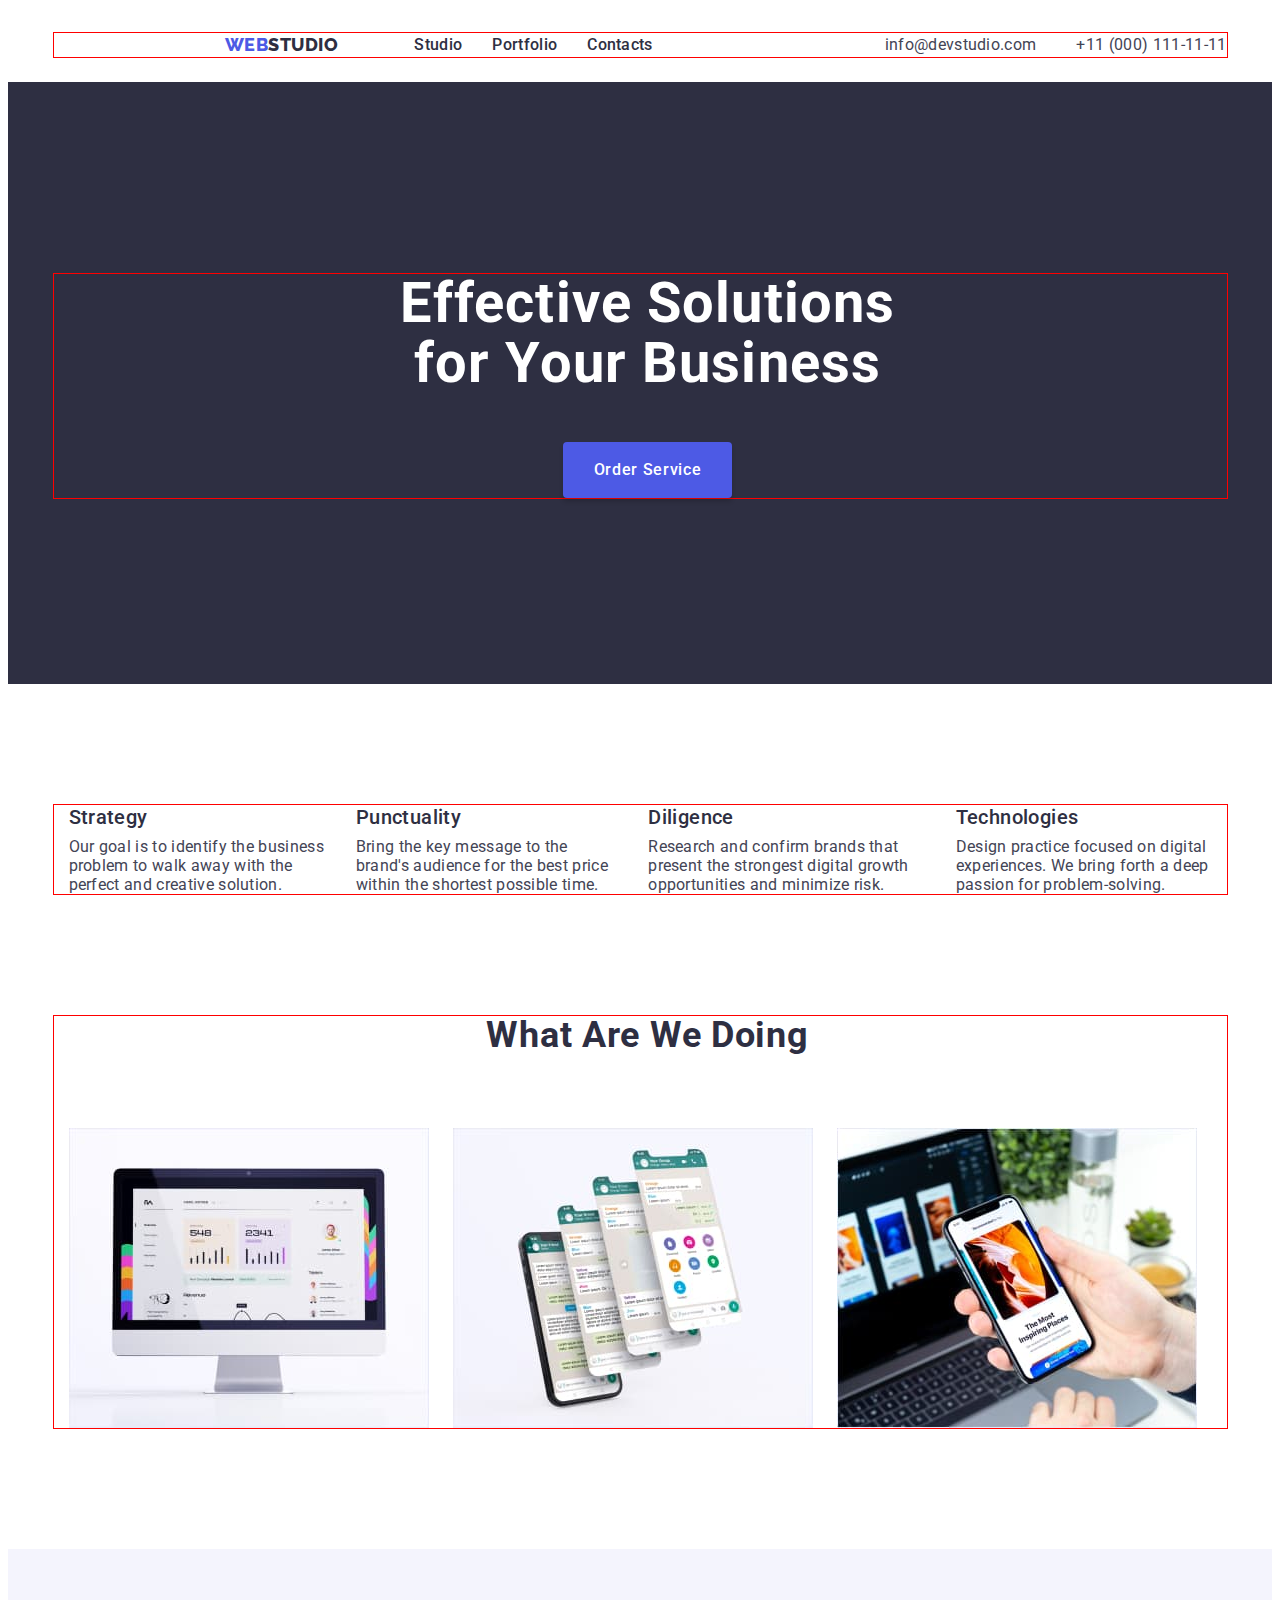
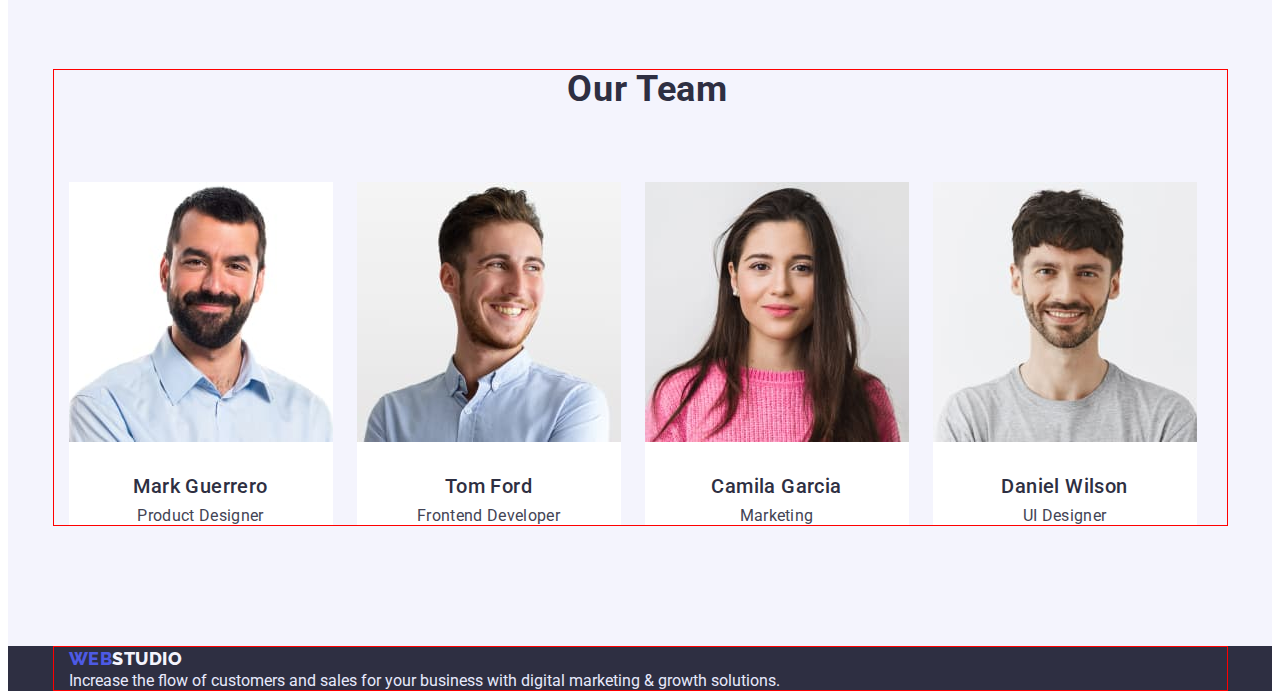
==== index.html @ a872ebbd "Add files via upload" ====
<!DOCTYPE html>
<html lang="en">
  <head>
    <meta charset="UTF-8" />
    <meta http-equiv="X-UA-Compatible" content="IE=edge" />
    <meta name="viewport" content="width=device-width, initial-scale=1.0" />
    <title>WebStudio</title>
    <link rel="preconnect" href="https://fonts.googleapis.com" />
    <link rel="preconnect" href="https://fonts.gstatic.com" crossorigin />
    <link
      href="https://fonts.googleapis.com/css2?family=Raleway:wght@800&family=Roboto:wght@400;500;700;900&display=swap"
      rel="stylesheet"
    />
    <link
      rel="stylesheet"
      href="https://cdnjs.cloudflare.com/ajax/libs/modern-normalize/1.1.0/modern-normalize.min.css"
      integrity="sha512-wpPYUAdjBVSE4KJnH1VR1HeZfpl1ub8YT/NKx4PuQ5NmX2tKuGu6U/JRp5y+Y8XG2tV+wKQpNHVUX03MfMFn9Q=="
      crossorigin="anonymous"
      referrerpolicy="no-referrer"
    />
    <link rel="stylesheet" href="./css/styles.css" />
  </head>
  <body>
    <!--HEADER-->
    <header class="page-header">
      <div class="container header-container">
        <nav class="main-navigation">
          <a class="cite-logo link" href=""
            ><span class="logo-color">WEB</span>STUDIO</a
          >
          <ul class="menu list">
            <li class="menu-item">
              <a class="menu-link link" href="./index.html">Studio</a>
            </li>
            <li class="menu-item">
              <a class="menu-link link" href="./portfolio.html">Portfolio</a>
            </li>
            <li class="menu-item">
              <a class="menu-link link" href="">Contacts</a>
            </li>
          </ul>
        </nav>
        <address class="address">
          <ul class="address-menu list">
            <li>
              <a class="address-link link" href="mailto:info@devstudio.com"
                >info@devstudio.com</a
              >
            </li>
            <li>
              <a class="address-link link" href="tel:+110001111111"
                >+11 (000) 111-11-11</a
              >
            </li>
          </ul>
        </address>
      </div>
    </header>
    <main>
      <section class="hero">
        <div class="container hero-container">
          <h1 class="hero-title">Effective Solutions for Your Business</h1>
          <button class="modal-btn" type="button">Order Service</button>
        </div>
      </section>
      <!--BENEFITS-->
      <section class="benefits">
        <div class="container benefits-container">
          <h2 class="visually-hidden">Our advantages</h2>
          <ul class="benefits-list list">
            <li class="benefits-item">
              <h3 class="benefits-title">Strategy</h3>
              <p class="benefits-description">
                Our goal is to identify the business problem to walk away with
                the perfect and creative solution.
              </p>
            </li>
            <li class="benefits-item">
              <h3 class="benefits-title">Punctuality</h3>
              <p class="benefits-description">
                Bring the key message to the brand's audience for the best price
                within the shortest possible time.
              </p>
            </li>
            <li class="benefits-item">
              <h3 class="benefits-title">Diligence</h3>
              <p class="benefits-description">
                Research and confirm brands that present the strongest digital
                growth opportunities and minimize risk.
              </p>
            </li>
            <li class="benefits-item">
              <h3 class="benefits-title">Technologies</h3>
              <p class="benefits-description">
                Design practice focused on digital experiences. We bring forth a
                deep passion for problem-solving.
              </p>
            </li>
          </ul>
        </div>
      </section>
      <!--ABOUT-->
      <section class="about">
        <div class="container">
          <h2 class="about-title">What are we doing</h2>
          <ul class="about-list list">
            <li class="about-img">
              <img
                src="./images/computer.jpg"
                alt="computer"
                width="360"
                height="300"
              />
            </li>
            <li class="about-img">
              <img
                src="./images/mobile-messenger.jpg"
                alt="mobile-messenger"
                width="360"
                height="300"
              />
            </li>
            <li class="about-img">
              <img
                src="./images/mobile-with-laptop.jpg"
                alt="mobile-with-laptop"
                width="360"
                height="300"
              />
            </li>
          </ul>
        </div>
      </section>
      <!--TEAM-->
      <section class="team">
        <div class="container">
          <h2 class="team-title">Our Team</h2>
          <ul class="team-list list">
            <li class="team-item">
              <img
                src="./images/mark-guerrero.jpg"
                alt="mark-guerrero"
                width="264"
                height="260"
              />
              <div class="team-content">
                <h3 class="team-name">Mark Guerrero</h3>
                <p class="team-description">Product Designer</p>
              </div>
            </li>
            <li class="team-item">
              <img
                src="./images/tom-ford.jpg"
                alt="tom-ford"
                width="264"
                height="260"
              />
              <div class="team-content">
                <h3 class="team-name">Tom Ford</h3>
                <p class="team-description">Frontend Developer</p>
              </div>
            </li>
            <li class="team-item">
              <img
                src="./images/camilla-garcia.jpg"
                alt="camilla-garcia"
                width="264"
                height="260"
              />
              <div class="team-content">
                <h3 class="team-name">Camila Garcia</h3>
                <p class="team-description">Marketing</p>
              </div>
            </li>
            <li class="team-item">
              <img
                src="./images/daniel-wilson.jpg"
                alt="daniel-wilson"
                width="264"
                height="260"
              />
              <div class="team-content">
                <h3 class="team-name">Daniel Wilson</h3>
                <p class="team-description">UI Designer</p>
              </div>
            </li>
          </ul>
        </div>
      </section>
    </main>
    <!--FOOTER-->
    <footer class="footer">
      <div class="container">
        <a class="footer-logo link" href=""
          >WEB<span class="footer-logo-color">STUDIO</span></a
        >
        <p class="footer-description">
          Increase the flow of customers and sales for your business with
          digital marketing & growth solutions.
        </p>
      </div>
    </footer>
  </body>
</html>
---- css/styles.css ----
body {
  font-family: var(--primary-font);
  background-color: #ffffff;
  font-size: 16px;
}

:root {
  --primary-font: "Roboto", sans-serif;
  --seconday-font: "Raleway", sans-serif;
  --primary-font-color: #434455;
  --secondary-font-color: #2e2f42;
}

.container {
  width: 1158px;
  padding-left: 15px;
  /* padding-right: 15px; */
  margin-left: auto;
  margin-right: auto;
  border: 1px solid red;
}

h1,
h2,
h3,
h4,
h5,
h6,
p {
  margin: 0;
}

img {
  display: block;
}

ul {
  padding-left: 0;
  margin: 0;
}

.list {
  list-style: none;
}

.link {
  text-decoration: none;
}

.visually-hidden {
  position: absolute;
  white-space: nowrap;
  width: 1px;
  height: 1px;
  overflow: hidden;
  border: 0;
  padding: 0;
  clip: rect(0 0 0 0);
  clip-path: inset(50%);
  margin: -1px;
}

/* ======================= HEADER ====================== */
.cite-logo {
  font-family: var(--seconday-font);
  font-weight: 800;
  font-size: 18px;
  line-height: 1.33;
  display: flex;
  align-items: center;
  letter-spacing: 0.03em;
  color: #2e2f42;
  margin-right: 76px;
  margin-left: 156px;
}

.menu {
  display: flex;
  gap: 30px;
}

.header-container {
  display: flex;
  align-items: center;
}

.main-navigation {
  display: flex;
  align-items: center;
  margin-right: auto;
}

.page-header {
  padding-top: 24px;
  padding-bottom: 24px;
}

.logo-color {
  color: #4d5ae5;
}

.menu-link {
  font-weight: 500;
  color: #2e2f42;
  letter-spacing: 0.02em;
}

.address-link {
  font-style: normal;
  color: var(--primary-font-color);
  letter-spacing: 0.02em;
}

.menu-link:hover,
.menu-link:focus {
  color: #404bbf;
}

.address-link:hover,
.address-link:focus {
  color: #404bbf;
}

.address-menu {
  display: flex;
  gap: 40px;
}

/* ======================= HERO ====================== */

.hero {
  background: #2e2f42;
  padding-top: 191px;
  padding-bottom: 185px;
}

.hero-title {
  font-weight: 700;
  font-size: 56px;
  line-height: 1.07;
  color: #ffffff;
  letter-spacing: 0.02em;
  max-width: 496px;
  display: flex;
  margin: 0 auto;
  margin-bottom: 48px;
  text-align: center;
}

.hero-container {
}

.modal-btn {
  font-weight: 500;
  font-size: inherit;
  line-height: 1.5;
  display: flex;
  align-items: center;
  letter-spacing: 0.04em;
  color: #ffffff;
  cursor: pointer;
  background-color: #4d5ae5;
  font-family: inherit;
  background: #4d5ae5;
  box-shadow: 0px 4px 4px rgba(0, 0, 0, 0.15);
  border-radius: 4px;
  width: 169px;
  height: 56px;
  border: none;
  justify-content: center;
  margin: 0 auto;
}

.btn {
  font-weight: 500;
  font-size: inherit;
  line-height: 1.5;
  display: flex;
  align-items: center;
  text-align: center;
  letter-spacing: 0.04em;
  color: #4d5ae5;
  cursor: pointer;
  border: 1px solid #e7e9fc;
  border-radius: 4px;
  font-family: inherit;
  background: #f4f4fd;
  padding: 12px 24px;
}

.btn:hover,
btn:focus {
  background-color: #404bbf;
  color: #ffffff;
}

.modal-btn:hover,
.modal-btn:focus {
  background-color: #404bbf;
  color: #ffffff;
}

/* ======================= BENEFITS ====================== */
.benefits-title {
  font-weight: 500;
  font-size: 20px;
  line-height: 1.2;
  letter-spacing: 0.02em;
  color: var(--secondary-font-color);
  margin-bottom: 8px;
}

.benefits {
  padding-top: 120px;
}

.benefits-list {
  display: flex;
  gap: 24px;
}

.benefits-item {
}

.benefits-description {
  letter-spacing: 0.02em;
  color: var(--primary-font-color);
}

/*================== ABOUT ================== */

.about {
  padding-top: 120px;
  padding-bottom: 120px;
}

.about-title {
  font-weight: 700;
  font-size: 36px;
  line-height: 1.11;
  text-transform: capitalize;
  color: var(--secondary-font-color);
  letter-spacing: 0.02em;
  margin-bottom: 72px;
  text-align: center;
}

.about-list {
  display: flex;
  gap: 24px;
}

.about-item {
  width: calc((100% - 48px) / 3);
}

/*================== TEAM ================== */
.team {
  padding-top: 120px;
  padding-bottom: 120px;
  background: #f4f4fd;
}

.team-title {
  font-family: var(--primary-font);
  font-weight: 700;
  font-size: 36px;
  line-height: 1.11;
  text-align: center;
  letter-spacing: 0.02em;
  text-transform: capitalize;
  color: #2e2f42;
  margin-bottom: 72px;
}

.team-name {
  font-weight: 500;
  font-size: 20px;
  line-height: 1.2;
  color: var(--secondary-font-color);
  letter-spacing: 0.02em;
  margin-bottom: 8px;
  text-align: center;
}

.team-description {
  color: var(--primary-font-color);
  letter-spacing: 0.02em;
  text-align: center;
}

.team-list {
  display: flex;
  gap: 24px;
  width: calc((100% - 72px) / 3);
}

.team-item {
  background: #ffffff;
}

.team-content {
  padding-top: 32px;
}

/*================== FOOTER ================== */
.footer {
  background: #2e2f42;
}
.footer-description {
  color: #e7e9fc;
}

.footer-logo {
  font-family: var(--seconday-font);
  font-weight: 800;
  font-size: 18px;
  line-height: 1.33;
  display: flex;
  align-items: center;
  letter-spacing: 0.03em;
  color: #4d5ae5;
}

.footer-logo-color {
  color: #f4f4fd;
}

/*================== PORTFOLIO ================== */

.portfolio-content {
  margin-top: 32px;
  margin-bottom: 32px;
}

.portfolio-btn {
  padding-top: 96px;
  padding-bottom: 72px;
  display: flex;
  justify-content: center;
}

.portfolio-title {
  font-weight: 500;
  font-size: 20px;
  line-height: 1.2;
  letter-spacing: 0.02em;
  color: var(--secondary-font-color);
  margin-bottom: 8px;
}

.portfolio {
  /* padding-top: 120px; */
  padding-bottom: 120px;
}

.portfolio-list {
  display: flex;
  flex-wrap: wrap;
  column-gap: 24px;
  row-gap: 48px;
}

.benefits-description {
  letter-spacing: 0.02em;
  color: var(--primary-font-color);
}
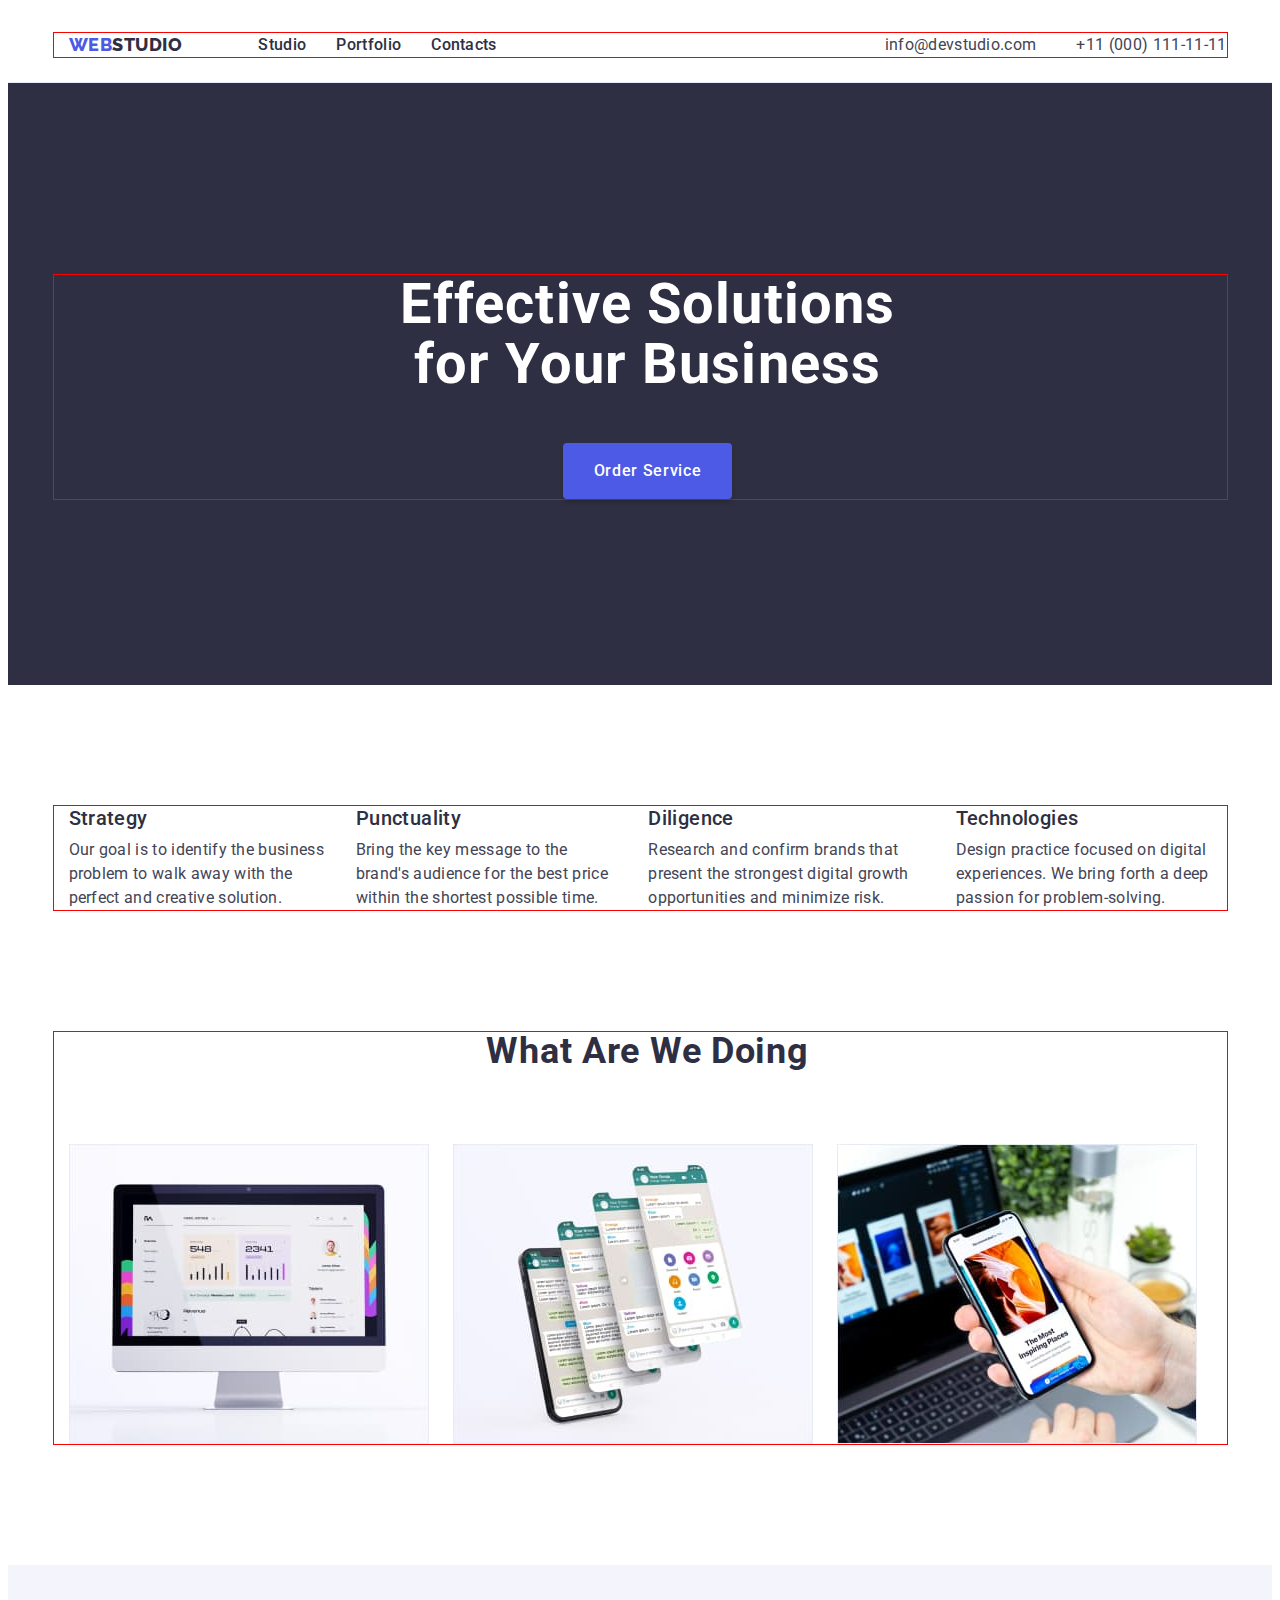
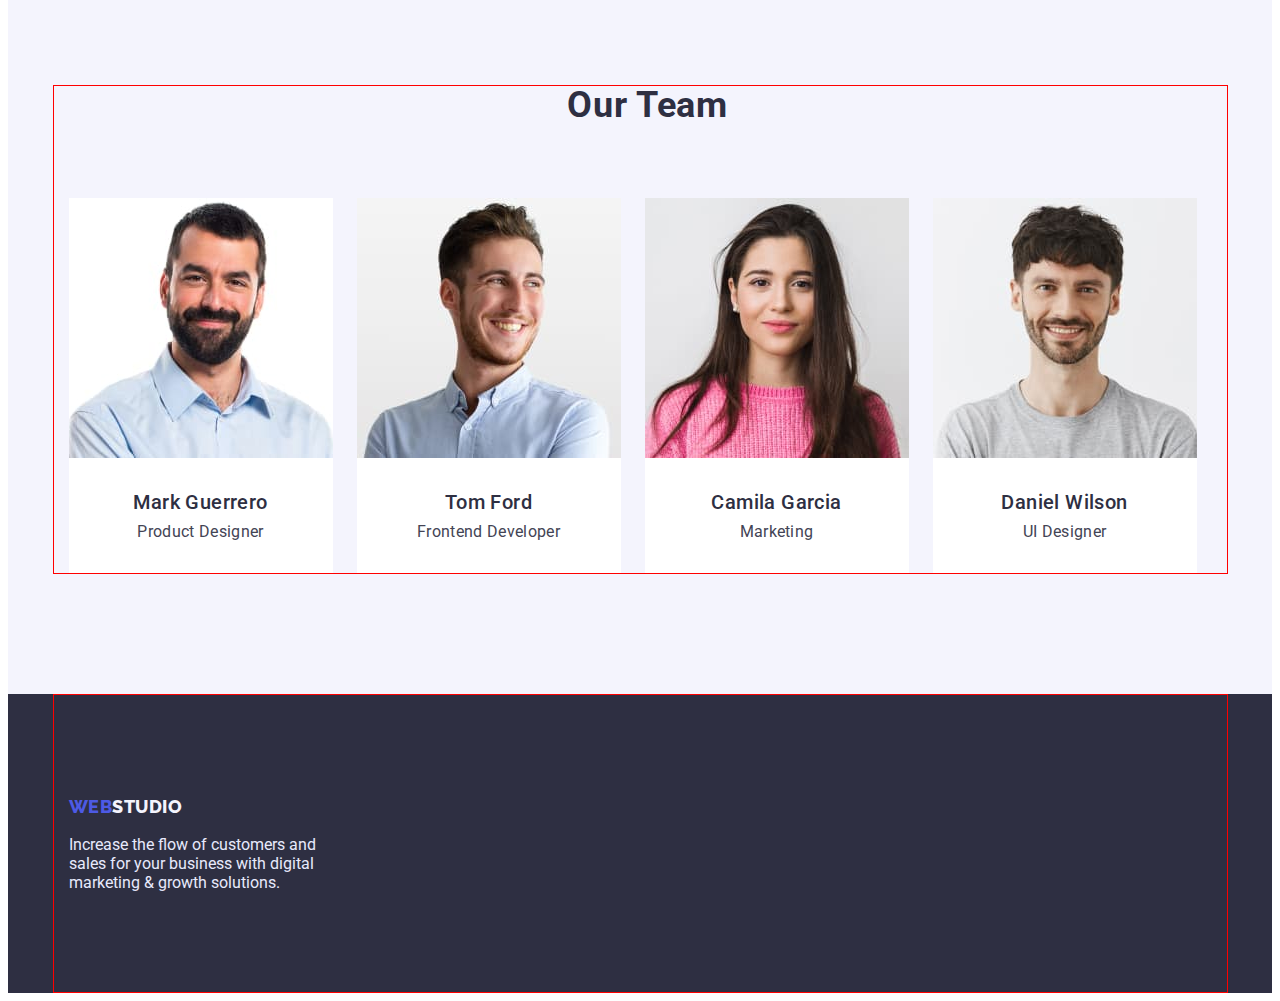
==== commit abc815a2: "after-mentor-commentary" ====
--- a/index.html
+++ b/index.html
@@ -190,7 +190,7 @@
     </main>
     <!--FOOTER-->
     <footer class="footer">
-      <div class="container">
+      <div class="container footer-container">
         <a class="footer-logo link" href=""
           >WEB<span class="footer-logo-color">STUDIO</span></a
         >
--- a/css/styles.css
+++ b/css/styles.css
@@ -71,7 +71,6 @@
   letter-spacing: 0.03em;
   color: #2e2f42;
   margin-right: 76px;
-  margin-left: 156px;
 }
 
 .menu {
@@ -93,6 +92,7 @@
 .page-header {
   padding-top: 24px;
   padding-bottom: 24px;
+  border-bottom: 1px solid #e7e9fc;
 }
 
 .logo-color {
@@ -145,9 +145,6 @@
   margin: 0 auto;
   margin-bottom: 48px;
   text-align: center;
-}
-
-.hero-container {
 }
 
 .modal-btn {
@@ -225,6 +222,7 @@
 .benefits-description {
   letter-spacing: 0.02em;
   color: var(--primary-font-color);
+  line-height: 24px;
 }
 
 /*================== ABOUT ================== */
@@ -301,6 +299,7 @@
 
 .team-content {
   padding-top: 32px;
+  padding-bottom: 32px;
 }
 
 /*================== FOOTER ================== */
@@ -309,6 +308,7 @@
 }
 .footer-description {
   color: #e7e9fc;
+  max-width: 264px;
 }
 
 .footer-logo {
@@ -320,22 +320,29 @@
   align-items: center;
   letter-spacing: 0.03em;
   color: #4d5ae5;
+  margin-bottom: 16px;
 }
 
 .footer-logo-color {
   color: #f4f4fd;
 }
 
+.footer-container {
+  padding-top: 100px;
+  padding-bottom: 100px;
+}
+
 /*================== PORTFOLIO ================== */
 
 .portfolio-content {
-  margin-top: 32px;
-  margin-bottom: 32px;
+  padding: 32px 16px;
+  border-left: 1px solid #e7e9fc;
+  border-right: 1px solid #e7e9fc;
+  border-bottom: 1px solid #e7e9fc;
 }
 
 .portfolio-btn {
-  padding-top: 96px;
-  padding-bottom: 72px;
+  margin-bottom: 72px;
   display: flex;
   justify-content: center;
 }
@@ -350,7 +357,7 @@
 }
 
 .portfolio {
-  /* padding-top: 120px; */
+  padding-top: 96px;
   padding-bottom: 120px;
 }
 
@@ -361,7 +368,7 @@
   row-gap: 48px;
 }
 
-.benefits-description {
+.portfolio-description {
   letter-spacing: 0.02em;
   color: var(--primary-font-color);
 }
